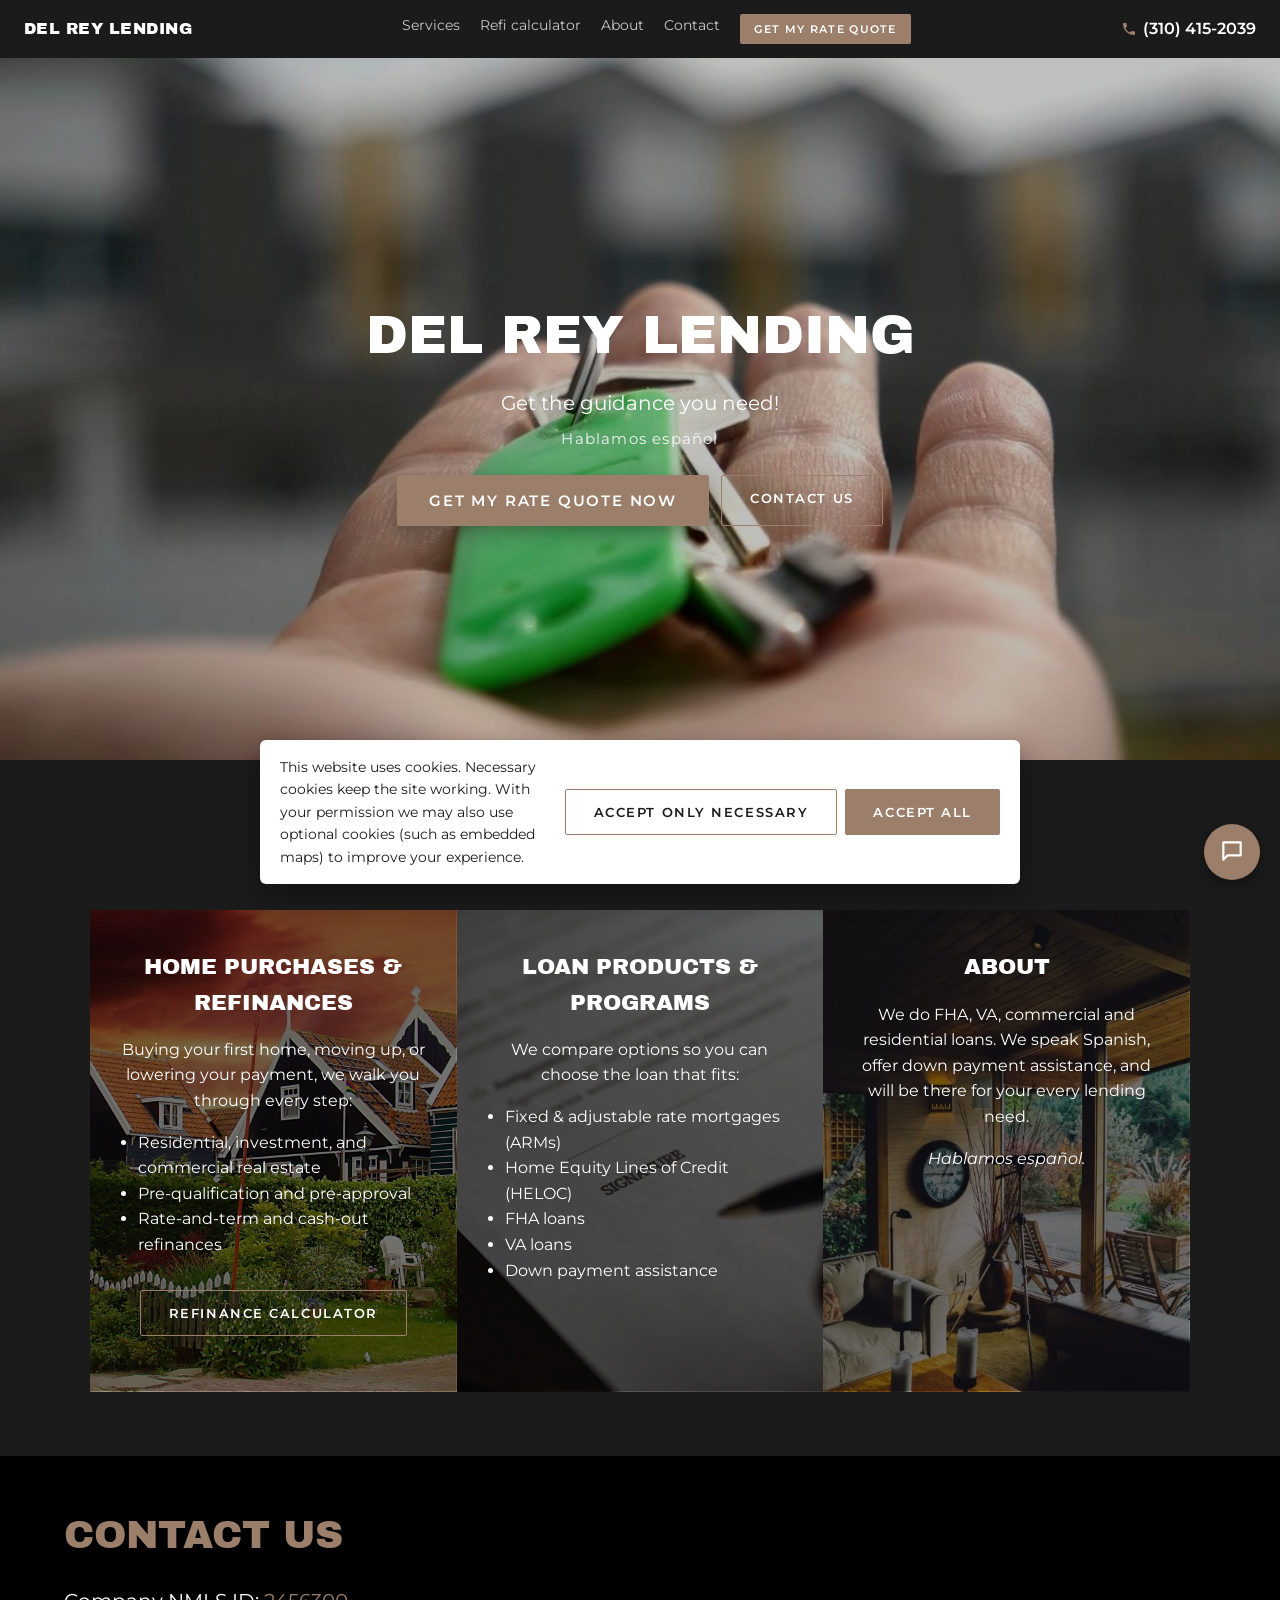
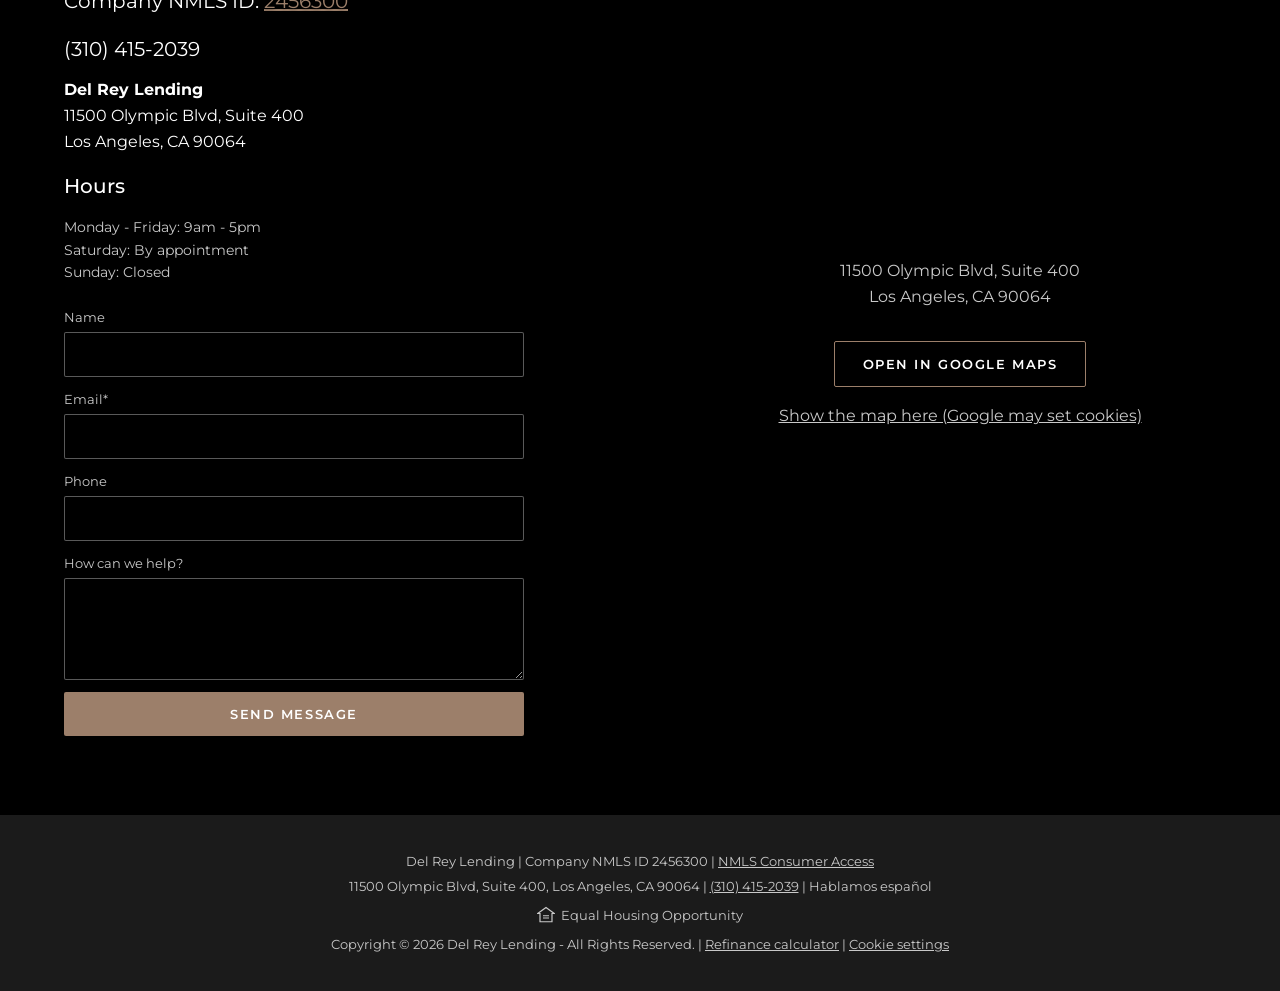
==== public/index.html @ 5ba57ae3 "Del Rey Lending static site: quote wizard, refinance calculator, FAQ chat, cookie consent Co-Authore" ====
<!doctype html>
<html lang="en">
<head>
  <meta charset="utf-8">
  <meta name="viewport" content="width=device-width, initial-scale=1">
  <title>Del Rey Lending | Home Purchase &amp; Refinance Loans in Los Angeles</title>
  <meta name="description" content="Del Rey Lending (Company NMLS #2456300) helps Los Angeles families with home purchases, refinances, FHA, VA, fixed and adjustable rate mortgages.">
  <link rel="icon" href="data:image/svg+xml,%3Csvg xmlns='http://www.w3.org/2000/svg' viewBox='0 0 32 32'%3E%3Crect width='32' height='32' rx='6' fill='%239c7f6a'/%3E%3Cpath d='M6 16 16 7l10 9v9H6z' fill='%23fff'/%3E%3C/svg%3E">
  <link rel="preconnect" href="https://fonts.googleapis.com">
  <link rel="preconnect" href="https://fonts.gstatic.com" crossorigin>
  <link href="https://fonts.googleapis.com/css2?family=Archivo+Black&family=Montserrat:wght@400;500;600&display=swap" rel="stylesheet">
  <link rel="stylesheet" href="styles.css">
</head>
<body>
  <header class="topbar">
    <a href="#top" class="brand">DEL REY LENDING</a>
    <nav>
      <a href="#services">Services</a>
      <a href="refinance.html" data-calc>Refi calculator</a>
      <a href="#about">About</a>
      <a href="#contact">Contact</a>
      <button type="button" class="btn btn-small" data-quote>Get my rate quote</button>
    </nav>
    <a class="phone" href="tel:+13104152039" aria-label="Call (310) 415-2039"><svg viewBox="0 0 24 24" aria-hidden="true"><path d="M6.6 10.8a15.1 15.1 0 0 0 6.6 6.6l2.2-2.2a1 1 0 0 1 1-.25 11.4 11.4 0 0 0 3.6.57 1 1 0 0 1 1 1V20a1 1 0 0 1-1 1A17 17 0 0 1 3 4a1 1 0 0 1 1-1h3.5a1 1 0 0 1 1 1c0 1.25.2 2.45.57 3.57a1 1 0 0 1-.25 1z" fill="currentColor"/></svg>(310) 415-2039</a>
  </header>

  <main id="top">
    <section class="hero" style="background-image:linear-gradient(rgba(0,0,0,.25),rgba(0,0,0,.25)),url('img/hero.jpg')">
      <h1>Del Rey Lending</h1>
      <p>Get the guidance you need!</p>
      <p class="hero-es">Hablamos español</p>
      <div class="hero-actions">
        <button type="button" class="btn btn-quote" data-quote>Get my rate quote now</button>
        <a class="btn btn-ghost" href="#contact">Contact us</a>
      </div>
    </section>

    <section id="services" class="services">
      <h2>Services</h2>
      <div class="cards">
        <article class="card" style="background-image:linear-gradient(rgba(0,0,0,.55),rgba(0,0,0,.55)),url('img/services.jpg')">
          <h3>Home Purchases &amp; Refinances</h3>
          <p>Buying your first home, moving up, or lowering your payment, we walk you through every step:</p>
          <ul>
            <li>Residential, investment, and commercial real estate</li>
            <li>Pre-qualification and pre-approval</li>
            <li>Rate-and-term and cash-out refinances</li>
          </ul>
          <p><a class="btn btn-ghost card-btn" href="refinance.html" data-calc>Refinance calculator</a></p>
        </article>
        <article class="card" style="background-image:linear-gradient(rgba(0,0,0,.55),rgba(0,0,0,.55)),url('img/loans.jpg')">
          <h3>Loan Products &amp; Programs</h3>
          <p>We compare options so you can choose the loan that fits:</p>
          <ul>
            <li>Fixed &amp; adjustable rate mortgages (ARMs)</li>
            <li>Home Equity Lines of Credit (HELOC)</li>
            <li>FHA loans</li>
            <li>VA loans</li>
            <li>Down payment assistance</li>
          </ul>
        </article>
        <article id="about" class="card" style="background-image:linear-gradient(rgba(0,0,0,.55),rgba(0,0,0,.55)),url('img/about.jpg')">
          <h3>About</h3>
          <p>We do FHA, VA, commercial and residential loans. We speak Spanish, offer down payment assistance, and will be there for your every lending need.</p>
          <p class="es">Hablamos español.</p>
        </article>
      </div>
    </section>


    <section id="contact" class="contact" style="background-image:linear-gradient(rgba(0,0,0,.55),rgba(0,0,0,.55)),url('img/hero.jpg')">
      <div class="contact-info">
        <h2>Contact us</h2>
        <p class="nmls">Company NMLS ID: <a href="https://www.nmlsconsumeraccess.org/EntityDetails.aspx/COMPANY/2456300" target="_blank" rel="noopener">2456300</a></p>
        <p class="contact-phone"><a href="tel:+13104152039">(310) 415-2039</a></p>
        <address>
          <strong>Del Rey Lending</strong><br>
          11500 Olympic Blvd, Suite 400<br>
          Los Angeles, CA 90064
        </address>
        <h4>Hours</h4>
        <p class="hours">Monday - Friday: 9am - 5pm<br>Saturday: By appointment<br>Sunday: Closed</p>

        <form id="contact-form" class="contact-form" novalidate>
          <label>Name<input name="name" autocomplete="name" required></label>
          <label>Email*<input name="email" type="email" autocomplete="email" required></label>
          <label>Phone<input name="phone" type="tel" autocomplete="tel"></label>
          <label>How can we help?<textarea name="message" rows="4"></textarea></label>
          <label class="hp" aria-hidden="true">Leave blank<input name="company" tabindex="-1" autocomplete="off"></label>
          <button class="btn" type="submit">Send message</button>
          <p class="form-status" role="status"></p>
        </form>
      </div>
      <div class="map" id="map">
        <div class="map-placeholder">
          <p>11500 Olympic Blvd, Suite 400<br>Los Angeles, CA 90064</p>
          <a class="btn btn-ghost" href="https://www.google.com/maps/search/?api=1&query=11500+Olympic+Blvd+Suite+400+Los+Angeles+CA+90064" target="_blank" rel="noopener">Open in Google Maps</a>
          <button type="button" class="linklike" id="load-map">Show the map here (Google may set cookies)</button>
        </div>
      </div>
    </section>
  </main>

  <footer class="footer">
    <p>Del Rey Lending | Company NMLS ID 2456300 | <a href="https://www.nmlsconsumeraccess.org/EntityDetails.aspx/COMPANY/2456300" target="_blank" rel="noopener">NMLS Consumer Access</a></p>
    <p>11500 Olympic Blvd, Suite 400, Los Angeles, CA 90064 | <a href="tel:+13104152039">(310) 415-2039</a> | Hablamos español</p>
    <p class="eho"><svg viewBox="0 0 24 24" aria-hidden="true"><path d="M12 2 1 10h3v11h16V10h3z" fill="none" stroke="currentColor" stroke-width="1.6"/><path d="M8 13h8M8 16h8" stroke="currentColor" stroke-width="1.6"/></svg> Equal Housing Opportunity</p>
    <p>Copyright &copy; <span id="year"></span> Del Rey Lending - All Rights Reserved. | <a href="refinance.html" data-calc>Refinance calculator</a> | <button type="button" class="linklike" id="cookie-settings">Cookie settings</button></p>
  </footer>

  <!-- Cookie consent -->
  <div class="cookie" id="cookie" role="dialog" aria-live="polite" aria-label="Cookie consent" hidden>
    <p>This website uses cookies. Necessary cookies keep the site working. With your permission we may also use optional cookies (such as embedded maps) to improve your experience.</p>
    <div class="cookie-actions">
      <button type="button" class="btn btn-ghost" data-consent="necessary">Accept only necessary</button>
      <button type="button" class="btn" data-consent="all">Accept all</button>
    </div>
  </div>

  <!-- Rate quote wizard -->
  <div class="quote-backdrop" id="quote" hidden>
    <section class="quote" role="dialog" aria-modal="true" aria-labelledby="quote-title">
      <button type="button" class="quote-close" id="quote-close" aria-label="Close">&times;</button>
      <div class="quote-progress"><span id="quote-bar"></span></div>
      <form id="quote-form" novalidate>
        <div class="quote-step" id="quote-step"></div>
        <p class="quote-error" role="alert"></p>
        <div class="quote-nav">
          <button type="button" class="btn btn-ghost" id="quote-back">Back</button>
          <button type="submit" class="btn" id="quote-next">Next</button>
        </div>
      </form>
      <p class="quote-foot">Free, no obligation, and no credit check to get a quote. Prefer to talk? Call <a href="tel:+13104152039">(310) 415-2039</a>. Company NMLS ID 2456300. Equal Housing Opportunity.</p>
    </section>
  </div>

  <!-- Refinance calculator popup (the calculator itself lives in refinance.html) -->
  <div class="calc-backdrop" id="calc-modal" hidden>
    <section class="calc-pop" role="dialog" aria-modal="true" aria-label="Refinance calculator">
      <button type="button" class="quote-close" id="calc-close" aria-label="Close">&times;</button>
      <iframe id="calc-frame" title="Refinance calculator"></iframe>
    </section>
  </div>

  <!-- Chat -->
  <button class="chat-launch" id="chat-launch" aria-label="Open chat" aria-expanded="false">
    <svg viewBox="0 0 24 24" aria-hidden="true"><path d="M4 4h16v12H8l-4 4z" fill="none" stroke="currentColor" stroke-width="2" stroke-linejoin="round"/></svg>
  </button>
  <section class="chat" id="chat" aria-label="Chat with Del Rey Lending" hidden>
    <header class="chat-head">
      <div><strong>Del Rey Lending</strong><span>Ask us anything about home loans</span></div>
      <button type="button" class="chat-close" id="chat-close" aria-label="Close chat">&times;</button>
    </header>
    <div class="chat-log" id="chat-log" aria-live="polite"></div>
    <div class="chat-chips" id="chat-chips"></div>
    <form class="chat-input" id="chat-input">
      <input id="chat-text" placeholder="Type a question..." autocomplete="off" aria-label="Your question">
      <button type="submit" aria-label="Send">&#10148;</button>
    </form>
  </section>

  <script src="app.js"></script>
</body>
</html>
---- public/styles.css ----
:root {
  --accent: #9c7f6a;
  --accent-dark: #7f6553;
  --bg: #1b1b1b;
  --bg-deep: #000;
  --text: #fff;
  --muted: #c9c9c9;
  --head: "Archivo Black", Arial, sans-serif;
  --body: "Montserrat", Arial, sans-serif;
}

* { box-sizing: border-box; }
html { scroll-behavior: smooth; }
body { margin: 0; background: var(--bg); color: var(--text); font-family: var(--body); line-height: 1.6; }
a { color: inherit; }
h1, h2, h3 { font-family: var(--head); font-weight: 400; text-transform: uppercase; margin: 0 0 .5em; }
h2 { color: var(--accent); font-size: clamp(28px, 4vw, 39px); text-align: center; }

.topbar { position: sticky; top: 0; z-index: 20; display: flex; justify-content: space-between; align-items: center; gap: 16px; padding: 14px 24px; background: var(--bg); }
.brand { font-family: var(--head); text-decoration: none; letter-spacing: .03em; }
.topbar nav { display: flex; gap: 20px; font-size: 14px; }
.topbar nav a { text-decoration: none; color: var(--muted); }
.topbar nav a:hover { color: var(--text); }

.btn { display: inline-block; border: 0; cursor: pointer; padding: 14px 28px; background: var(--accent); color: #fff; font: 600 13px var(--body); letter-spacing: .12em; text-transform: uppercase; text-decoration: none; border-radius: 2px; }
.btn:hover { background: var(--accent-dark); }
.btn-ghost { background: transparent; border: 1px solid var(--accent); }
.btn-ghost:hover { background: rgba(156,127,106,.2); }
.linklike { background: none; border: 0; padding: 0; color: inherit; font: inherit; text-decoration: underline; cursor: pointer; }

.hero { min-height: 78vh; display: flex; flex-direction: column; align-items: center; justify-content: center; text-align: center; padding: 60px 16px; background: center/cover no-repeat; }
.hero h1 { font-size: clamp(34px, 6vw, 54px); color: #fff; margin: 0; }
.hero p { font-size: 20px; margin: 8px 0 24px; }

.services { padding: 64px 24px; }
.cards { display: grid; grid-template-columns: repeat(3, 1fr); max-width: 1100px; margin: 24px auto 0; }
.card { min-height: 460px; padding: 40px 28px; background: center/cover no-repeat; text-align: center; }
.card h3 { font-size: 22px; }
.card ul { text-align: left; display: inline-block; margin: 0; padding-left: 20px; }

.contact { display: grid; grid-template-columns: 1fr 1fr; background: var(--bg-deep) center/cover no-repeat fixed; }
.contact-info { text-shadow: 0 1px 3px rgba(0,0,0,.6); }
.contact-form input, .contact-form textarea { background: rgba(0,0,0,.45); border-color: rgba(255,255,255,.35); }
.map { background: transparent; }
.map-placeholder { background: transparent; }
.contact-info { padding: 48px clamp(16px, 5vw, 72px); }
.contact-info h2 { text-align: left; }
.nmls { font-size: 20px; margin: 0 0 16px; }
.nmls a { color: var(--accent); }
address { font-style: normal; margin-bottom: 16px; }
.hours { color: var(--muted); font-size: 14px; }
h4 { font-weight: 500; font-size: 20px; margin: 16px 0 4px; }

.contact-form { display: grid; gap: 12px; margin-top: 24px; max-width: 460px; }
.contact-form label { display: grid; gap: 4px; font-size: 13px; color: var(--muted); }
input, textarea { width: 100%; padding: 12px; background: #141414; border: 1px solid #3a3a3a; color: #fff; font: 15px var(--body); border-radius: 2px; }
input:focus, textarea:focus { outline: 2px solid var(--accent); border-color: transparent; }
.hp { position: absolute; left: -9999px; }
.form-status { min-height: 1.4em; margin: 0; font-size: 14px; }
.form-status.ok { color: #9fd49f; }
.form-status.err { color: #f0a3a3; }

.map { min-height: 420px; }
.map iframe { width: 100%; height: 100%; min-height: 420px; border: 0; display: block; }
.map-placeholder { height: 100%; min-height: 420px; display: flex; flex-direction: column; align-items: center; justify-content: center; gap: 16px; text-align: center; padding: 24px; color: var(--muted); }

.footer { padding: 32px 16px; text-align: center; font-size: 13px; color: var(--muted); }
.footer p { margin: 4px 0; }
.eho { display: inline-flex; align-items: center; gap: 6px; }
.eho svg { width: 18px; height: 18px; }

.phone { display: inline-flex; align-items: center; gap: 6px; text-decoration: none; font-weight: 600; white-space: nowrap; }
.phone svg { width: 16px; height: 16px; color: var(--accent); }
.hero-es { font-size: 15px !important; letter-spacing: .08em; margin: -16px 0 24px !important; opacity: .9; }
.es { font-style: italic; }
.contact-phone { font-size: 20px; margin: 0 0 12px; }
.contact-phone a { text-decoration: none; }

/* Refinance calculator */
.calc { padding: 64px 24px; background: #111; }
.calc-intro { text-align: center; color: var(--muted); max-width: 640px; margin: 0 auto 32px; }
.calc-wrap { display: grid; grid-template-columns: minmax(0, 1fr) minmax(0, 1.1fr); gap: 32px; max-width: 1100px; margin: 0 auto; }
.calc-form { display: grid; gap: 16px; }
.calc fieldset { border: 1px solid #333; border-radius: 6px; padding: 16px 18px 6px; margin: 0; display: grid; grid-template-columns: 1fr 1fr; gap: 0 14px; }
.calc legend { color: var(--accent); font-weight: 600; padding: 0 6px; text-transform: uppercase; font-size: 13px; letter-spacing: .08em; }
.calc label { display: grid; align-content: start; gap: 4px; font-size: 13px; color: var(--muted); margin-bottom: 12px; }
.calc label.check { grid-column: 1 / -1; display: flex; gap: 8px; align-items: center; }
.calc label.check input { width: auto; }
.calc select { width: 100%; padding: 12px; background: #141414; border: 1px solid #3a3a3a; color: #fff; font: 15px var(--body); border-radius: 2px; }
.tiles { display: grid; grid-template-columns: repeat(3, 1fr); gap: 10px; }
.tile { background: #1f1f1f; border-radius: 6px; padding: 14px; display: grid; gap: 4px; }
.tile span { font-size: 12px; color: var(--muted); text-transform: uppercase; letter-spacing: .06em; }
.tile strong { font-size: 22px; font-weight: 600; font-variant-numeric: tabular-nums; }
.tile.hl { background: var(--accent); }
.tile.hl span { color: #fff; }
.good { color: #9fd49f; } .bad { color: #f0a3a3; }
.tile.hl .good, .tile.hl .bad { color: #fff; }
.calc-summary { margin: 16px 0; line-height: 1.6; }
.calc-cta { display: flex; gap: 10px; flex-wrap: wrap; }
.calc-note { max-width: 1100px; margin: 24px auto 0; font-size: 12px; color: #8a8a8a; }

.calc-estimate { max-width: 1100px; margin: 0 auto 24px; padding: 14px 18px; border-left: 4px solid var(--accent); background: #1f1a16; border-radius: 4px; }
.calc-estimate a { color: var(--accent); }
.calc label small { color: #b39c8a; font-size: 11px; }
.card-btn { margin-top: 16px; }
.calc-backdrop { position: fixed; inset: 0; z-index: 60; background: rgba(0,0,0,.7); display: flex; align-items: center; justify-content: center; padding: 16px; }
.calc-backdrop[hidden] { display: none; }
.calc-pop { position: relative; width: min(1180px, 100%); height: min(900px, calc(100vh - 32px)); background: #111; border-radius: 10px; overflow: hidden; box-shadow: 0 20px 60px rgba(0,0,0,.6); }
.calc-pop iframe { width: 100%; height: 100%; border: 0; display: block; }
.calc-pop .quote-close { color: #fff; z-index: 2; }
html.embed .topbar, html.embed .footer { display: none; }
html.embed body { background: #111; }
html.embed .calc { padding: 28px 20px; }
.calc-page .calc { min-height: calc(100vh - 160px); }

/* Rate quote */
.hero-actions { display: flex; gap: 12px; flex-wrap: wrap; justify-content: center; }
.btn-quote { font-size: 15px; padding: 16px 32px; box-shadow: 0 6px 20px rgba(0,0,0,.35); }
.btn-small { padding: 8px 14px; font-size: 11px; }
.quote-backdrop { position: fixed; inset: 0; z-index: 60; background: rgba(0,0,0,.65); display: flex; align-items: center; justify-content: center; padding: 16px; }
.quote-backdrop[hidden] { display: none; }
.quote { position: relative; width: min(560px, 100%); max-height: calc(100vh - 32px); overflow-y: auto; background: #fff; color: #1b1b1b; border-radius: 10px; padding: 36px 32px 20px; box-shadow: 0 20px 60px rgba(0,0,0,.5); }
.quote-close { position: absolute; top: 8px; right: 12px; background: none; border: 0; font-size: 30px; cursor: pointer; color: #555; }
.quote-progress { height: 6px; background: #eee; border-radius: 3px; overflow: hidden; margin-bottom: 24px; }
.quote-progress span { display: block; height: 100%; width: 0; background: var(--accent); transition: width .25s; }
.quote h3 { color: #1b1b1b; font-size: 22px; text-align: center; }
.quote-sub { text-align: center; color: #555; margin: -4px 0 20px; font-size: 14px; }
.quote-options { display: grid; grid-template-columns: 1fr 1fr; gap: 10px; }
.quote-option { padding: 16px 12px; border: 2px solid #ddd3cb; background: #fff; border-radius: 6px; font: 600 15px var(--body); color: #1b1b1b; cursor: pointer; }
.quote-option:hover, .quote-option[aria-pressed="true"] { border-color: var(--accent); background: #f6f1ed; }
.quote input, .quote select { background: #fff; color: #1b1b1b; border: 1px solid #cfc6bf; font-size: 16px; }
.quote label { display: grid; gap: 4px; font-size: 13px; color: #444; margin-bottom: 10px; }
.quote label.check { display: flex; gap: 8px; align-items: flex-start; }
.quote label.check input { width: auto; margin-top: 3px; }
.quote-error { color: #b42318; min-height: 1.2em; font-size: 14px; margin: 8px 0 0; }
.quote-nav { display: flex; justify-content: space-between; gap: 10px; margin-top: 8px; }
.quote-nav .btn-ghost { color: var(--accent-dark); }
.quote-foot { font-size: 11px; color: #777; text-align: center; margin: 16px 0 0; }

/* Cookie banner */
.cookie { position: fixed; left: 16px; right: 16px; bottom: 16px; z-index: 50; max-width: 760px; margin: 0 auto; display: flex; gap: 16px; align-items: center; padding: 16px 20px; background: #fff; color: #1b1b1b; border-radius: 6px; box-shadow: 0 8px 30px rgba(0,0,0,.4); font-size: 14px; }
.cookie[hidden] { display: none; }
.cookie p { margin: 0; flex: 1; }
.cookie-actions { display: flex; gap: 8px; flex-shrink: 0; }
.cookie .btn-ghost { color: #1b1b1b; }

/* Chat */
.chat-launch { position: fixed; right: 20px; bottom: 20px; z-index: 40; width: 56px; height: 56px; border-radius: 50%; border: 0; background: var(--accent); color: #fff; cursor: pointer; box-shadow: 0 4px 16px rgba(0,0,0,.4); }
.chat-launch svg { width: 26px; height: 26px; }
.chat { position: fixed; right: 20px; bottom: 88px; z-index: 45; width: min(380px, calc(100vw - 32px)); height: min(560px, calc(100vh - 120px)); display: flex; flex-direction: column; background: #fff; color: #1b1b1b; border-radius: 10px; overflow: hidden; box-shadow: 0 10px 40px rgba(0,0,0,.5); }
.chat[hidden] { display: none; }
.chat-head { display: flex; justify-content: space-between; align-items: center; padding: 12px 16px; background: var(--accent); color: #fff; }
.chat-head span { display: block; font-size: 12px; opacity: .9; }
.chat-close { background: none; border: 0; color: #fff; font-size: 26px; cursor: pointer; line-height: 1; }
.chat-log { flex: 1; overflow-y: auto; padding: 16px; display: flex; flex-direction: column; gap: 10px; font-size: 14px; }
.msg { max-width: 85%; padding: 10px 12px; border-radius: 10px; white-space: pre-line; }
.msg.bot { background: #f1ece8; align-self: flex-start; border-bottom-left-radius: 2px; }
.msg.user { background: var(--accent); color: #fff; align-self: flex-end; border-bottom-right-radius: 2px; }
.msg small { display: block; margin-top: 6px; color: #6d6d6d; font-size: 11px; }
.chat-chips { display: flex; flex-wrap: wrap; gap: 6px; padding: 0 16px 8px; }
.chip { border: 1px solid var(--accent); background: #fff; color: var(--accent-dark); border-radius: 999px; padding: 6px 10px; font: 12px var(--body); cursor: pointer; }
.chip:hover { background: #f1ece8; }
.chat-input { display: flex; border-top: 1px solid #e2e2e2; }
.chat-input input { border: 0; background: #fff; color: #1b1b1b; border-radius: 0; }
.chat-input input:focus { outline: none; }
.chat-input button { border: 0; background: none; color: var(--accent); font-size: 20px; padding: 0 16px; cursor: pointer; }
.chat-lead { display: grid; gap: 8px; background: #f8f5f2; padding: 12px; border-radius: 8px; }
.chat-lead input, .chat-lead textarea { background: #fff; color: #1b1b1b; border: 1px solid #d6cfc9; padding: 8px; font-size: 14px; }
.chat-lead label { font-size: 12px; display: flex; gap: 6px; align-items: flex-start; }
.chat-lead label input { width: auto; margin-top: 2px; }
.chat-lead .btn { padding: 10px; }

@media (max-width: 480px) {
  .calc fieldset { grid-template-columns: 1fr; }
  .tile strong { font-size: 18px; }
}
@media (max-width: 860px) {
  .cards, .contact { grid-template-columns: 1fr; }
  .contact { background-attachment: scroll; }
  .card { min-height: 0; }
  .topbar nav { display: none; }
  .calc-wrap { grid-template-columns: 1fr; }
  .tiles { grid-template-columns: 1fr 1fr; }
  .cookie { flex-direction: column; align-items: stretch; }
  .cookie-actions { flex-direction: column; }
  .quote { padding: 32px 18px 16px; }
  .quote-options { grid-template-columns: 1fr; }
}
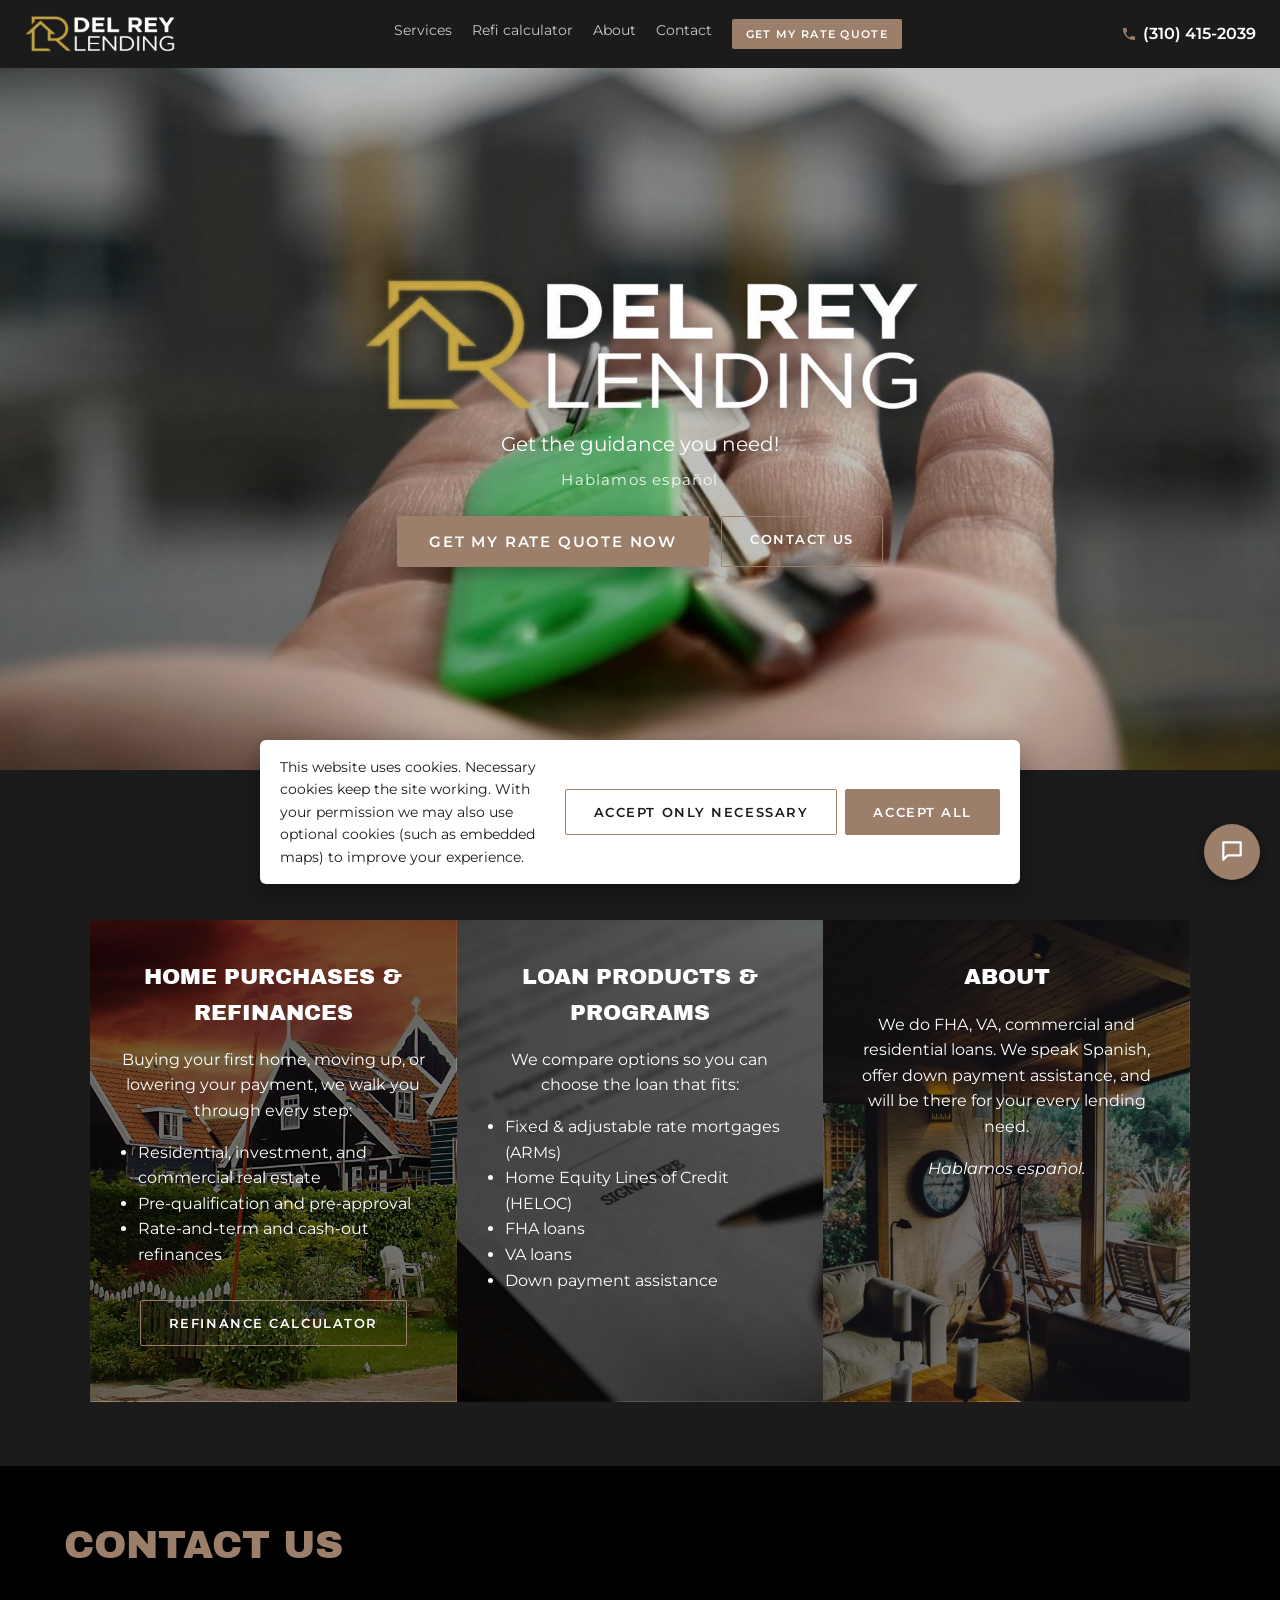
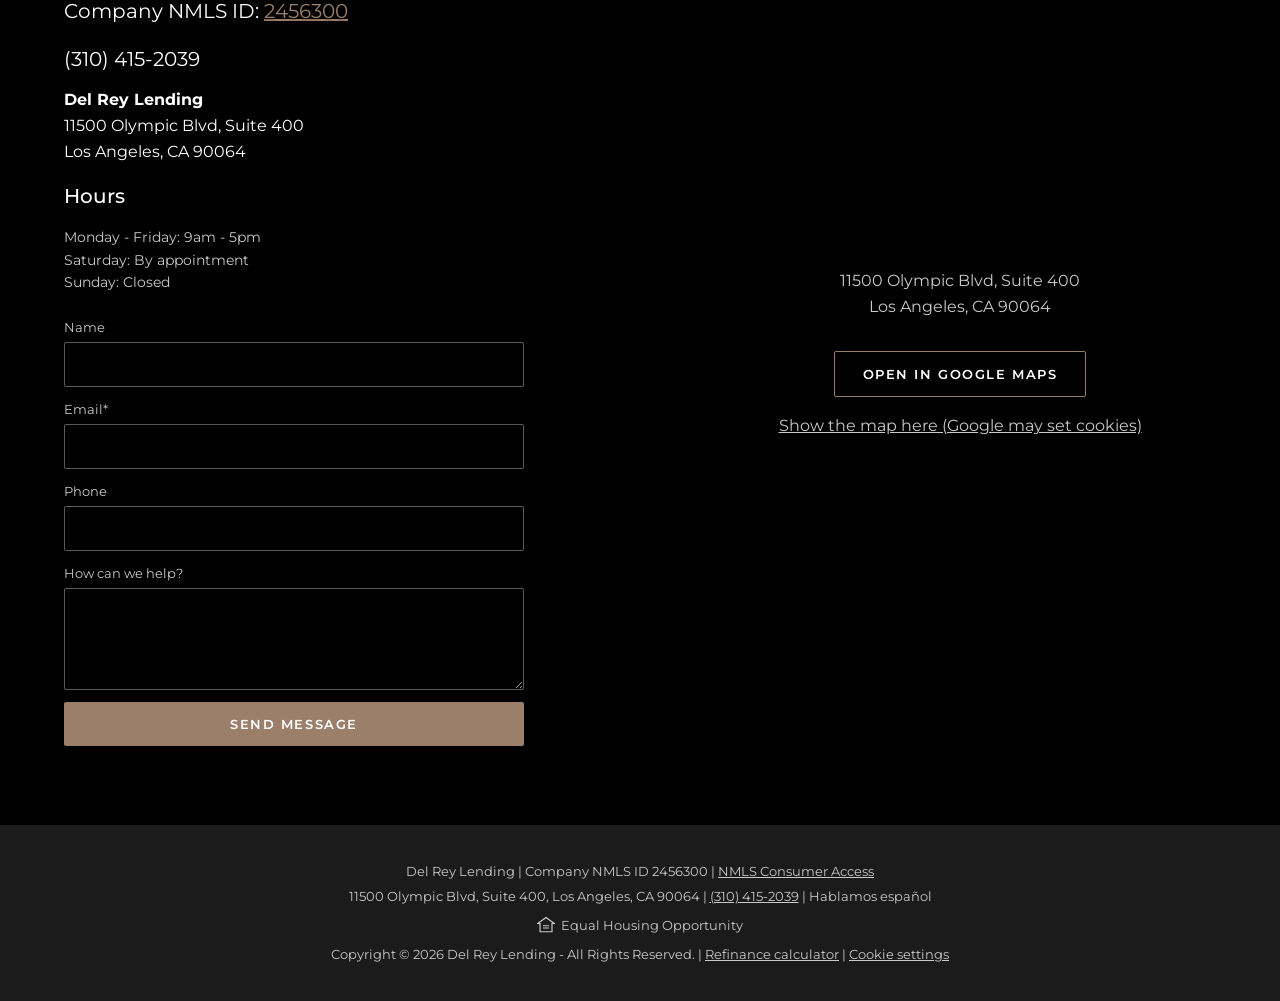
==== commit d7524854: "Add Del Rey logo, California-only ZIP check, chatbot state answer Co-Authored-By: Claude Opus 5.5 <n" ====
--- a/public/index.html
+++ b/public/index.html
@@ -5,7 +5,8 @@
   <meta name="viewport" content="width=device-width, initial-scale=1">
   <title>Del Rey Lending | Home Purchase &amp; Refinance Loans in Los Angeles</title>
   <meta name="description" content="Del Rey Lending (Company NMLS #2456300) helps Los Angeles families with home purchases, refinances, FHA, VA, fixed and adjustable rate mortgages.">
-  <link rel="icon" href="data:image/svg+xml,%3Csvg xmlns='http://www.w3.org/2000/svg' viewBox='0 0 32 32'%3E%3Crect width='32' height='32' rx='6' fill='%239c7f6a'/%3E%3Cpath d='M6 16 16 7l10 9v9H6z' fill='%23fff'/%3E%3C/svg%3E">
+  <link rel="icon" type="image/png" href="favicon.png">
+  <link rel="apple-touch-icon" href="img/mark.png">
   <link rel="preconnect" href="https://fonts.googleapis.com">
   <link rel="preconnect" href="https://fonts.gstatic.com" crossorigin>
   <link href="https://fonts.googleapis.com/css2?family=Archivo+Black&family=Montserrat:wght@400;500;600&display=swap" rel="stylesheet">
@@ -13,7 +14,7 @@
 </head>
 <body>
   <header class="topbar">
-    <a href="#top" class="brand">DEL REY LENDING</a>
+    <a href="#top" class="brand"><img src="img/logo-white.png" alt="Del Rey Lending" width="151" height="40"></a>
     <nav>
       <a href="#services">Services</a>
       <a href="refinance.html" data-calc>Refi calculator</a>
@@ -26,7 +27,7 @@
 
   <main id="top">
     <section class="hero" style="background-image:linear-gradient(rgba(0,0,0,.25),rgba(0,0,0,.25)),url('img/hero.jpg')">
-      <h1>Del Rey Lending</h1>
+      <h1 class="hero-logo"><img src="img/logo-white.png" alt="Del Rey Lending" width="560" height="149"></h1>
       <p>Get the guidance you need!</p>
       <p class="hero-es">Hablamos español</p>
       <div class="hero-actions">
@@ -121,6 +122,7 @@
   <div class="quote-backdrop" id="quote" hidden>
     <section class="quote" role="dialog" aria-modal="true" aria-labelledby="quote-title">
       <button type="button" class="quote-close" id="quote-close" aria-label="Close">&times;</button>
+      <img class="quote-logo" src="img/logo.png" alt="Del Rey Lending" width="150" height="40">
       <div class="quote-progress"><span id="quote-bar"></span></div>
       <form id="quote-form" novalidate>
         <div class="quote-step" id="quote-step"></div>
--- a/public/styles.css
+++ b/public/styles.css
@@ -20,6 +20,10 @@
 .brand { font-family: var(--head); text-decoration: none; letter-spacing: .03em; }
 .topbar nav { display: flex; gap: 20px; font-size: 14px; }
 .topbar nav a { text-decoration: none; color: var(--muted); }
+.brand img { display: block; height: 40px; width: auto; }
+.hero-logo { margin: 0 0 8px; line-height: 0; }
+.hero-logo img { width: min(560px, 82vw); height: auto; filter: drop-shadow(0 2px 10px rgba(0,0,0,.55)); }
+.quote-logo { display: block; height: 34px; width: auto; margin: 0 auto 16px; }
 .topbar nav a:hover { color: var(--text); }
 
 .btn { display: inline-block; border: 0; cursor: pointer; padding: 14px 28px; background: var(--accent); color: #fff; font: 600 13px var(--body); letter-spacing: .12em; text-transform: uppercase; text-decoration: none; border-radius: 2px; }
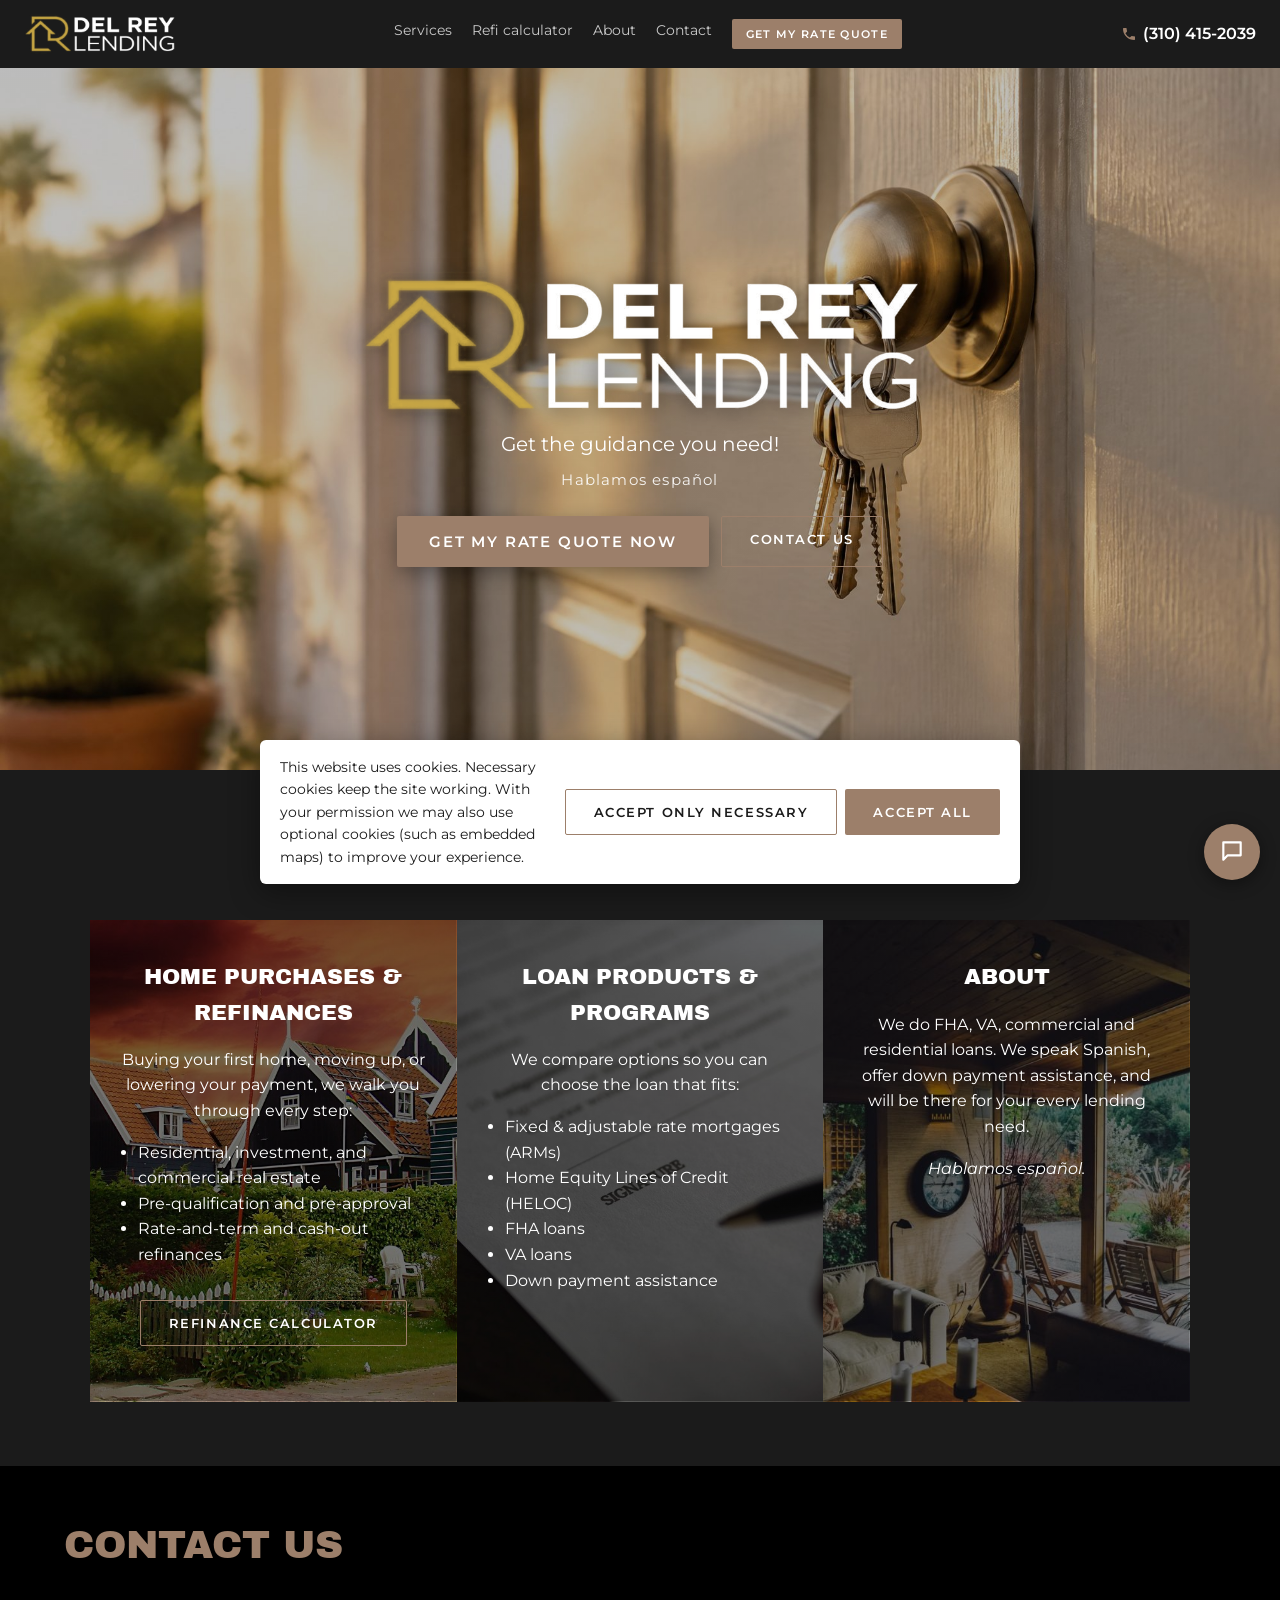
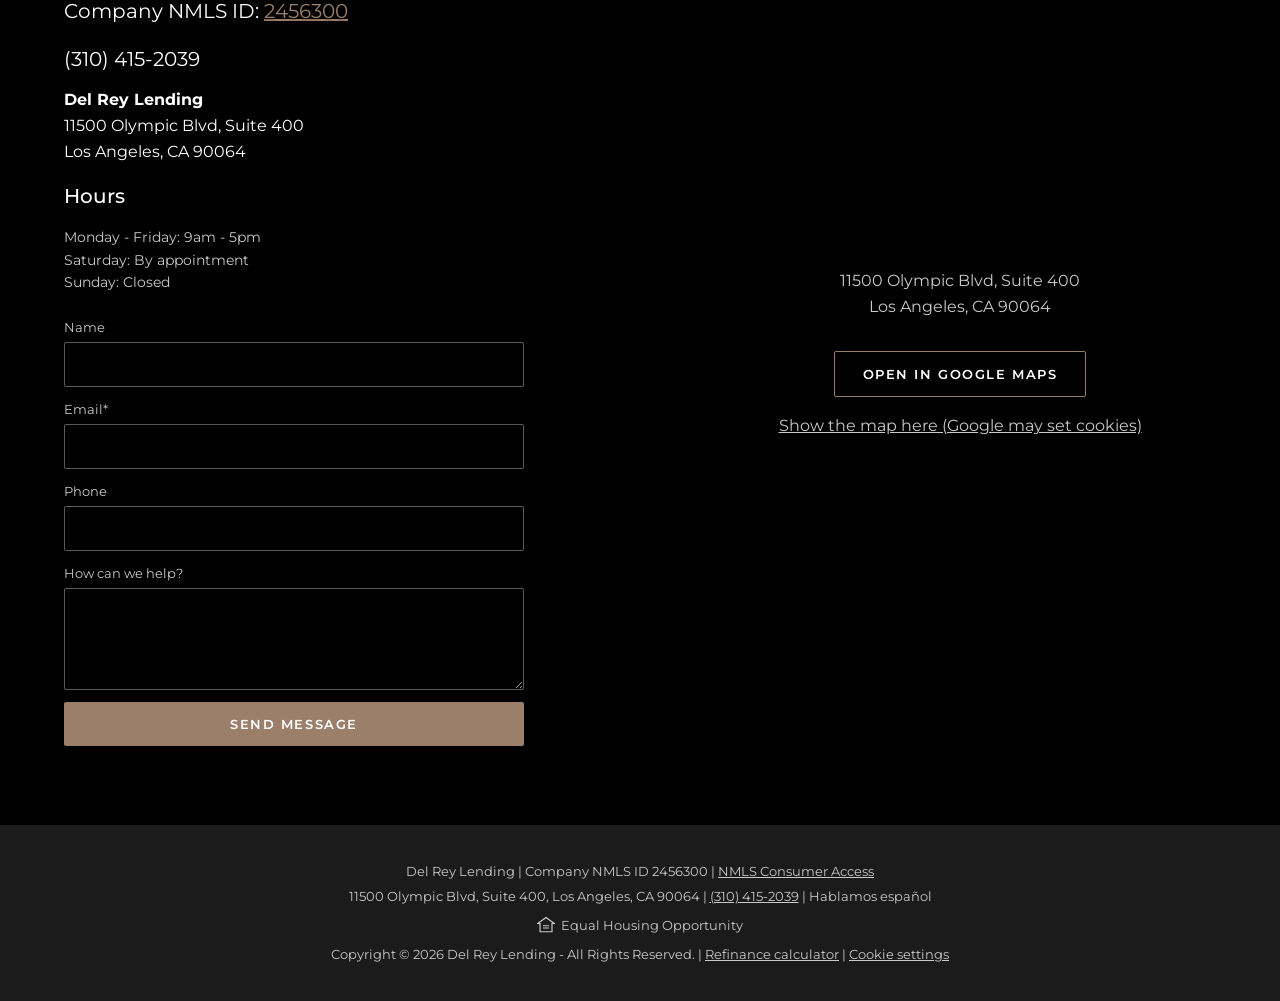
==== commit ff7d4713: "Hero: keys on door knob (Higgsfield); service cards slide in on scroll Co-Authored-By: Claude Opus 5" ====
--- a/public/index.html
+++ b/public/index.html
@@ -10,7 +10,7 @@
   <link rel="preconnect" href="https://fonts.googleapis.com">
   <link rel="preconnect" href="https://fonts.gstatic.com" crossorigin>
   <link href="https://fonts.googleapis.com/css2?family=Archivo+Black&family=Montserrat:wght@400;500;600&display=swap" rel="stylesheet">
-  <link rel="stylesheet" href="styles.css">
+  <link rel="stylesheet" href="styles.css?v=202610091740">
 </head>
 <body>
   <header class="topbar">
@@ -161,6 +161,6 @@
     </form>
   </section>
 
-  <script src="app.js"></script>
+  <script src="app.js?v=202610091740"></script>
 </body>
 </html>
--- a/public/styles.css
+++ b/public/styles.css
@@ -32,11 +32,18 @@
 .btn-ghost:hover { background: rgba(156,127,106,.2); }
 .linklike { background: none; border: 0; padding: 0; color: inherit; font: inherit; text-decoration: underline; cursor: pointer; }
 
-.hero { min-height: 78vh; display: flex; flex-direction: column; align-items: center; justify-content: center; text-align: center; padding: 60px 16px; background: center/cover no-repeat; }
+.hero { background-position: 70% center !important; min-height: 78vh; display: flex; flex-direction: column; align-items: center; justify-content: center; text-align: center; padding: 60px 16px; background: center/cover no-repeat; }
 .hero h1 { font-size: clamp(34px, 6vw, 54px); color: #fff; margin: 0; }
 .hero p { font-size: 20px; margin: 8px 0 24px; }
 
-.services { padding: 64px 24px; }
+.services { padding: 64px 24px; overflow-x: hidden; }
+/* Scroll-in animation (classes are added by app.js, so cards stay visible without JS) */
+.card.reveal { opacity: 0; transition: transform .9s cubic-bezier(.2,.7,.2,1), opacity .9s ease; }
+.card.reveal.from-left { transform: translateX(-120px); }
+.card.reveal.from-right { transform: translateX(120px); }
+.card.reveal.from-below { transform: translateY(60px); transition-delay: .15s; }
+.card.reveal.in { opacity: 1; transform: none; }
+@media (prefers-reduced-motion: reduce) { .card.reveal { transition: opacity .4s ease; transform: none !important; } }
 .cards { display: grid; grid-template-columns: repeat(3, 1fr); max-width: 1100px; margin: 24px auto 0; }
 .card { min-height: 460px; padding: 40px 28px; background: center/cover no-repeat; text-align: center; }
 .card h3 { font-size: 22px; }
@@ -95,6 +102,9 @@
 .tile { background: #1f1f1f; border-radius: 6px; padding: 14px; display: grid; gap: 4px; }
 .tile span { font-size: 12px; color: var(--muted); text-transform: uppercase; letter-spacing: .06em; }
 .tile strong { font-size: 22px; font-weight: 600; font-variant-numeric: tabular-nums; }
+.tile small { font-size: 11px; color: var(--muted); }
+.calc .escrow-fields { grid-column: 1 / -1; display: grid; grid-template-columns: 1fr 1fr; gap: 0 14px; }
+.calc .escrow-fields[hidden] { display: none; }
 .tile.hl { background: var(--accent); }
 .tile.hl span { color: #fff; }
 .good { color: #9fd49f; } .bad { color: #f0a3a3; }
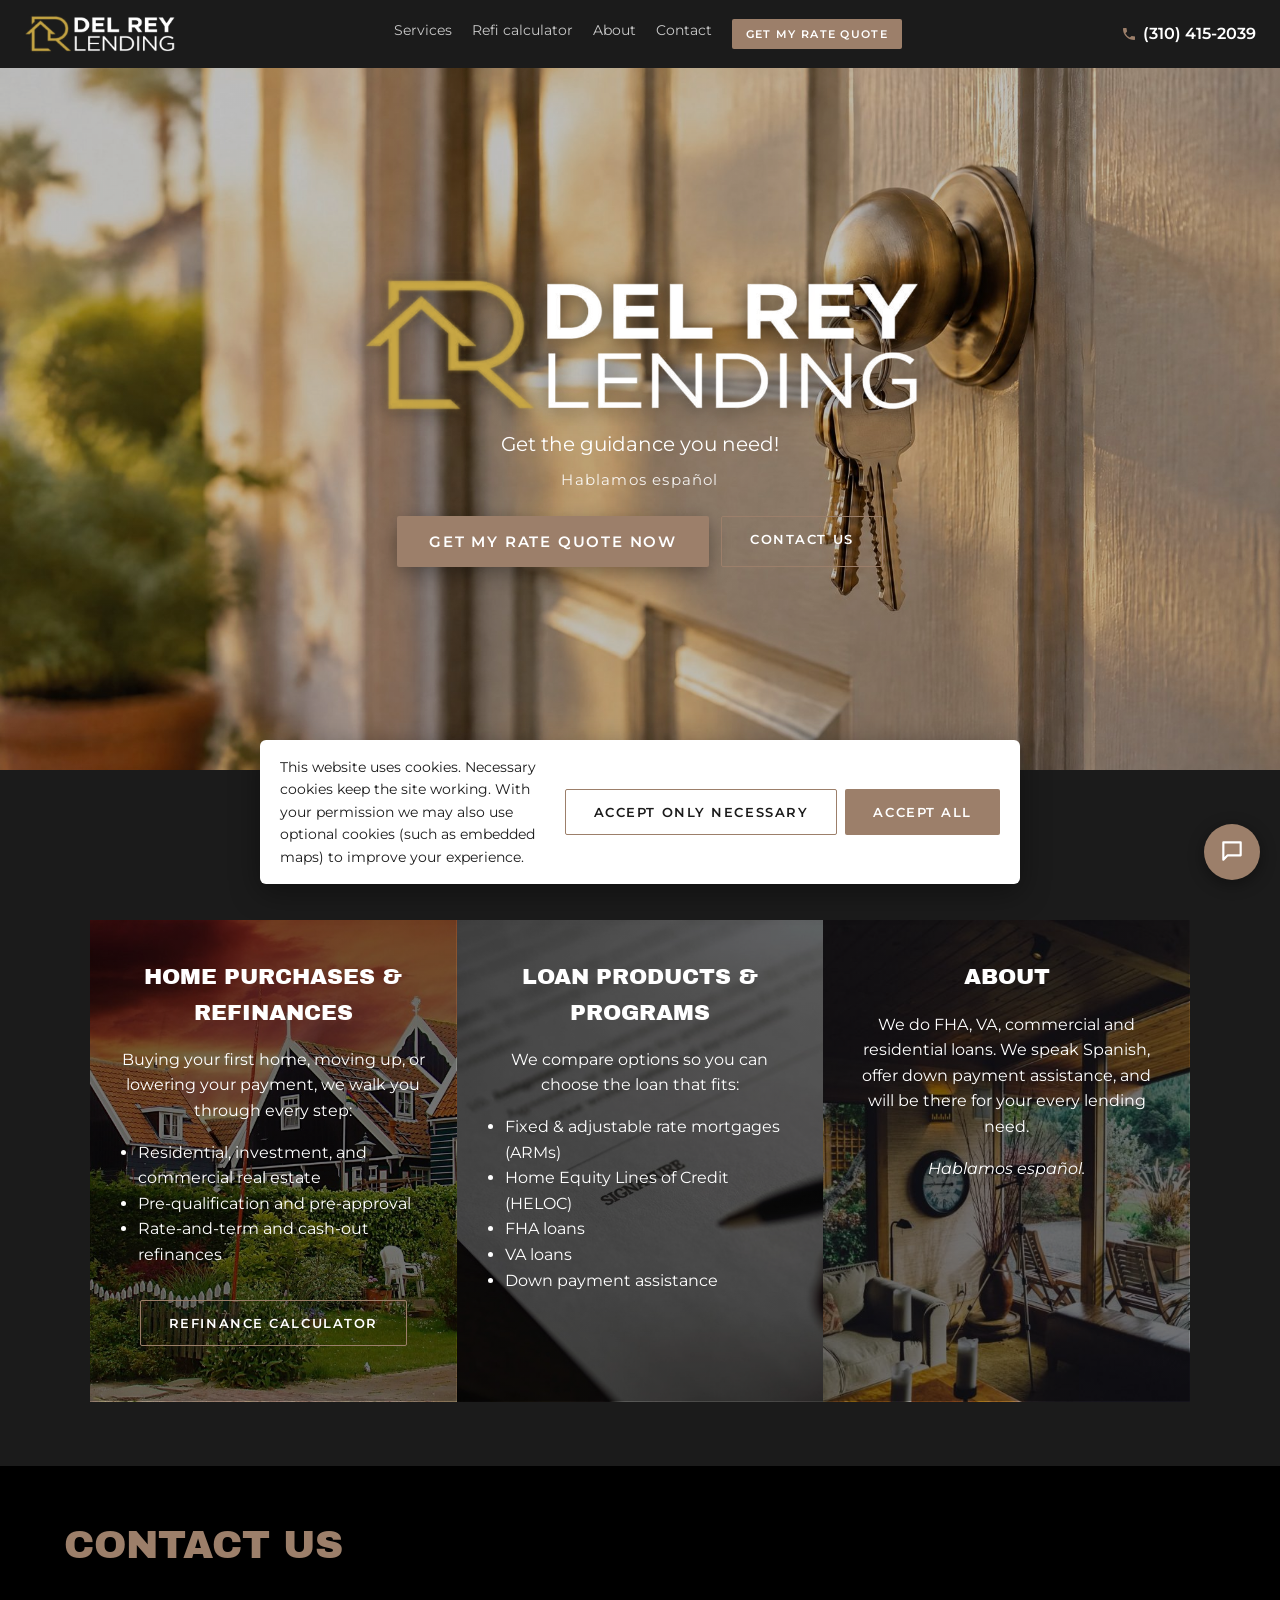
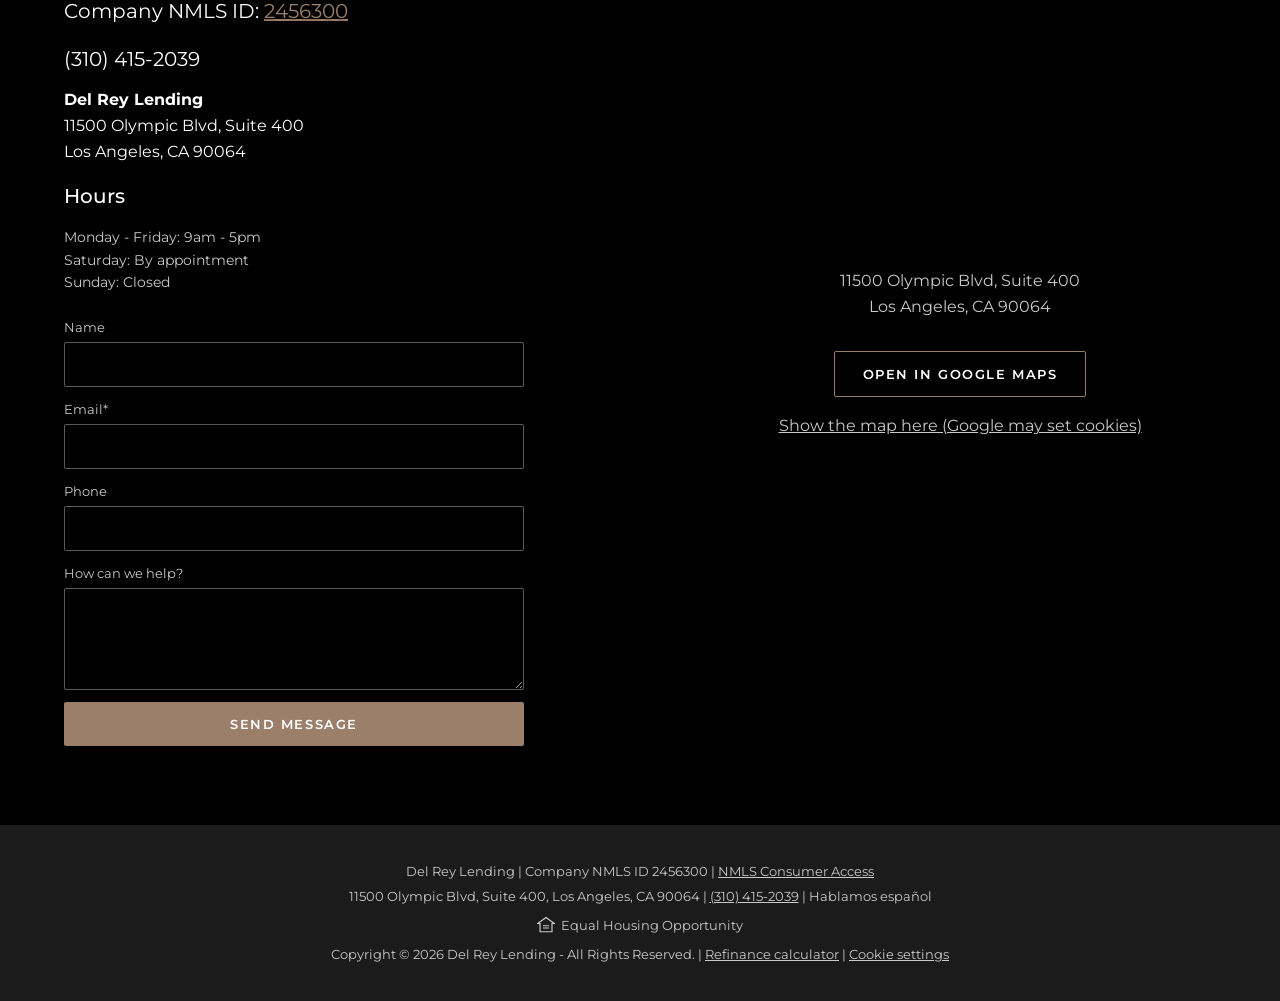
==== commit c2cb1f38: "Hero: key inserted in knob; keep earlier ring-hook version in brand/hero-versions Co-Authored-By: Cl" ====
--- a/public/index.html
+++ b/public/index.html
@@ -26,7 +26,7 @@
   </header>
 
   <main id="top">
-    <section class="hero" style="background-image:linear-gradient(rgba(0,0,0,.25),rgba(0,0,0,.25)),url('img/hero.jpg')">
+    <section class="hero" style="background-image:linear-gradient(rgba(0,0,0,.25),rgba(0,0,0,.25)),url('img/hero.jpg?v=202610091743')">
       <h1 class="hero-logo"><img src="img/logo-white.png" alt="Del Rey Lending" width="560" height="149"></h1>
       <p>Get the guidance you need!</p>
       <p class="hero-es">Hablamos español</p>
@@ -69,7 +69,7 @@
     </section>
 
 
-    <section id="contact" class="contact" style="background-image:linear-gradient(rgba(0,0,0,.55),rgba(0,0,0,.55)),url('img/hero.jpg')">
+    <section id="contact" class="contact" style="background-image:linear-gradient(rgba(0,0,0,.55),rgba(0,0,0,.55)),url('img/hero.jpg?v=202610091743')">
       <div class="contact-info">
         <h2>Contact us</h2>
         <p class="nmls">Company NMLS ID: <a href="https://www.nmlsconsumeraccess.org/EntityDetails.aspx/COMPANY/2456300" target="_blank" rel="noopener">2456300</a></p>
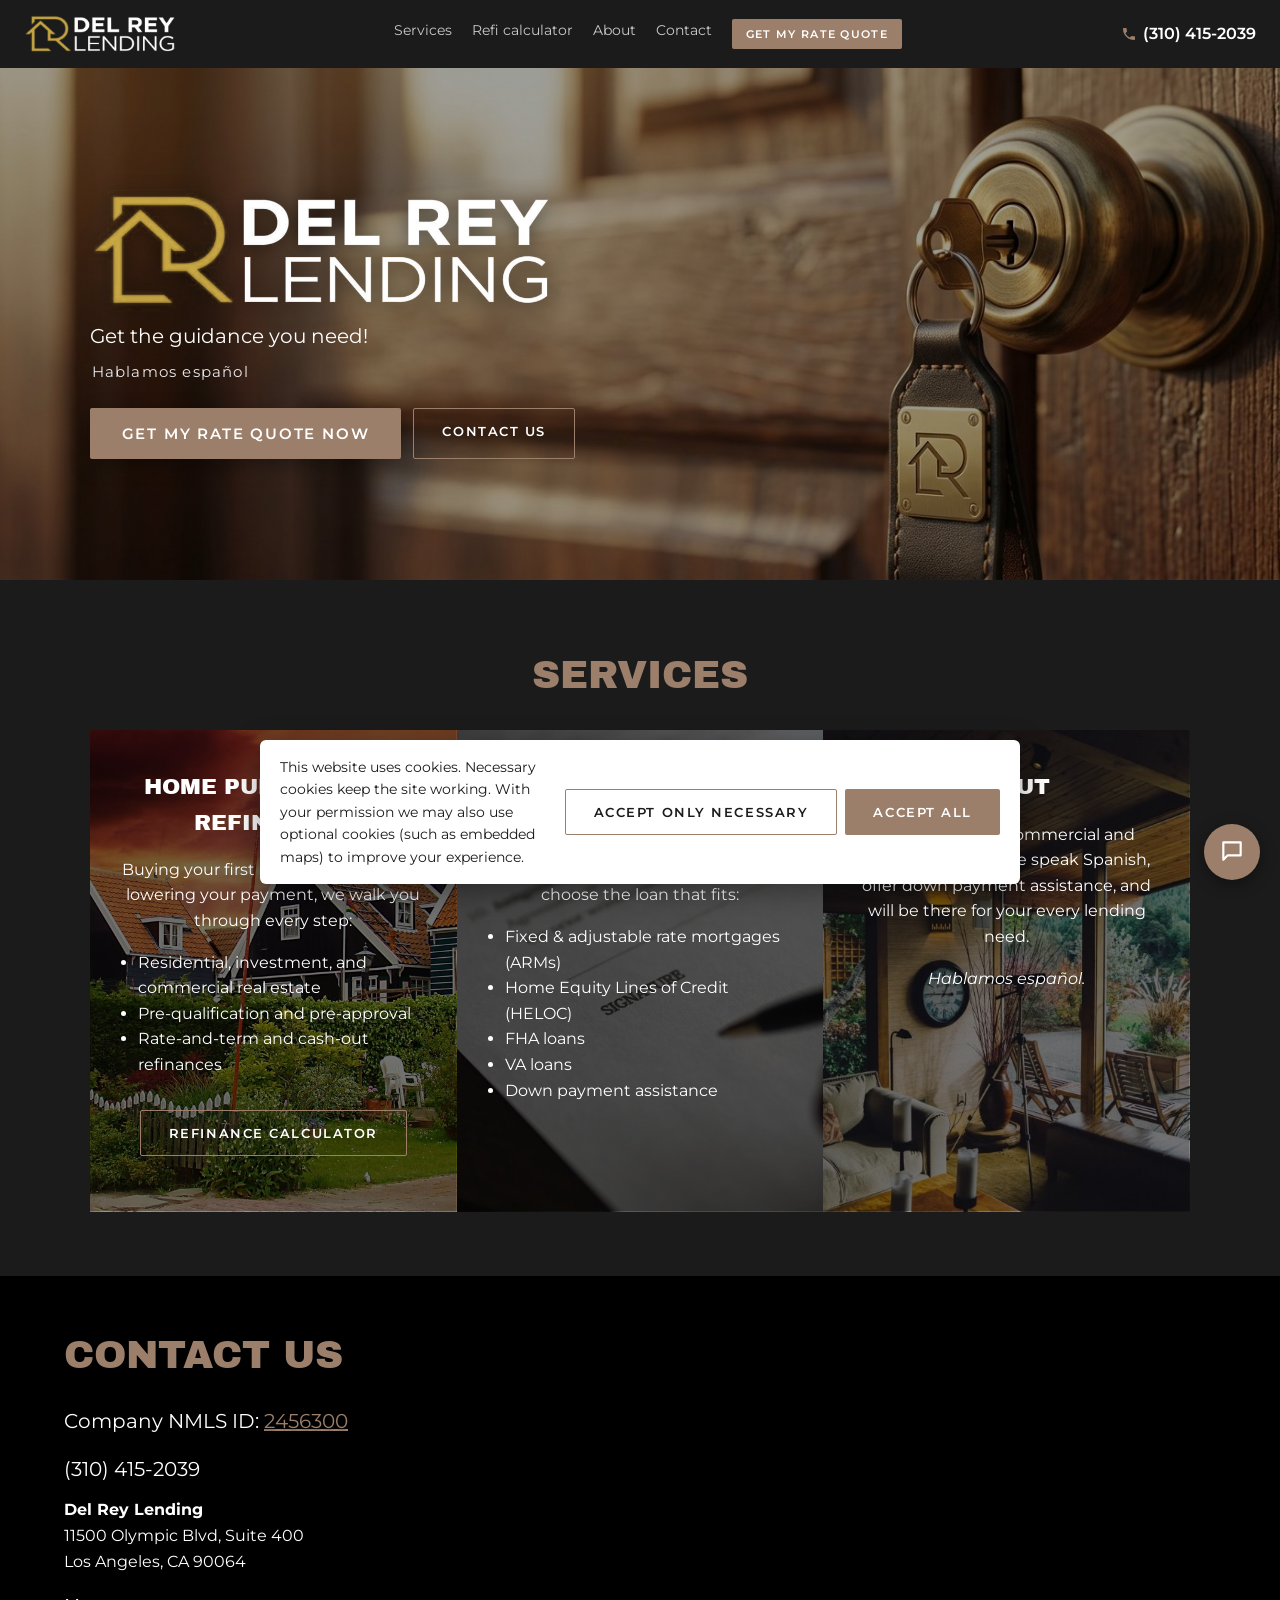
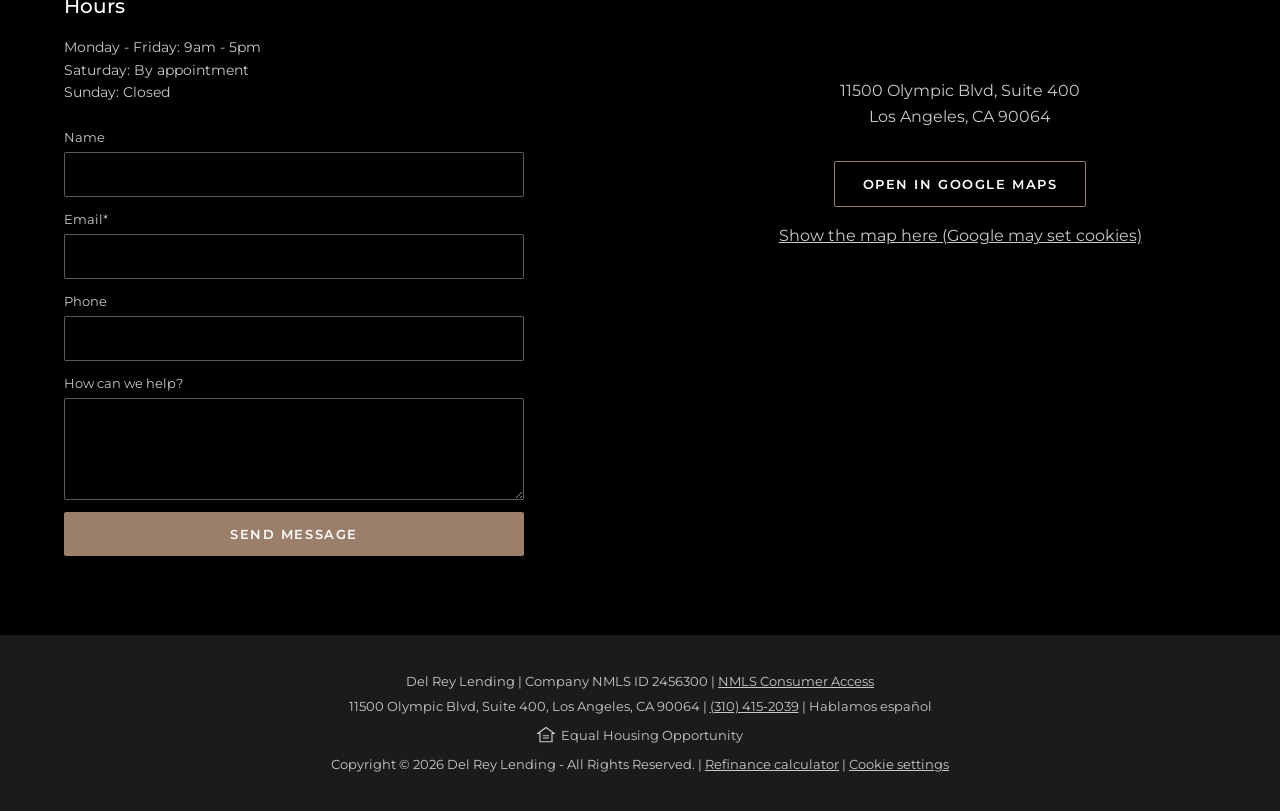
==== commit 99691cba: "Hero: Del Rey branded key photo; left-aligned banner content on desktop Co-Authored-By: Claude Opus " ====
--- a/public/index.html
+++ b/public/index.html
@@ -10,7 +10,7 @@
   <link rel="preconnect" href="https://fonts.googleapis.com">
   <link rel="preconnect" href="https://fonts.gstatic.com" crossorigin>
   <link href="https://fonts.googleapis.com/css2?family=Archivo+Black&family=Montserrat:wght@400;500;600&display=swap" rel="stylesheet">
-  <link rel="stylesheet" href="styles.css?v=202610091740">
+  <link rel="stylesheet" href="styles.css?v=20261009175123">
 </head>
 <body>
   <header class="topbar">
@@ -26,7 +26,7 @@
   </header>
 
   <main id="top">
-    <section class="hero" style="background-image:linear-gradient(rgba(0,0,0,.25),rgba(0,0,0,.25)),url('img/hero.jpg?v=202610091743')">
+    <section class="hero" style="background-image:linear-gradient(rgba(0,0,0,.38),rgba(0,0,0,.38)),url('img/hero.jpg?v=20261009175123')">
       <h1 class="hero-logo"><img src="img/logo-white.png" alt="Del Rey Lending" width="560" height="149"></h1>
       <p>Get the guidance you need!</p>
       <p class="hero-es">Hablamos español</p>
@@ -69,7 +69,7 @@
     </section>
 
 
-    <section id="contact" class="contact" style="background-image:linear-gradient(rgba(0,0,0,.55),rgba(0,0,0,.55)),url('img/hero.jpg?v=202610091743')">
+    <section id="contact" class="contact" style="background-image:linear-gradient(rgba(0,0,0,.55),rgba(0,0,0,.55)),url('img/hero.jpg?v=20261009175123')">
       <div class="contact-info">
         <h2>Contact us</h2>
         <p class="nmls">Company NMLS ID: <a href="https://www.nmlsconsumeraccess.org/EntityDetails.aspx/COMPANY/2456300" target="_blank" rel="noopener">2456300</a></p>
@@ -161,6 +161,6 @@
     </form>
   </section>
 
-  <script src="app.js?v=202610091740"></script>
+  <script src="app.js?v=20261009175123"></script>
 </body>
 </html>
--- a/public/styles.css
+++ b/public/styles.css
@@ -32,7 +32,7 @@
 .btn-ghost:hover { background: rgba(156,127,106,.2); }
 .linklike { background: none; border: 0; padding: 0; color: inherit; font: inherit; text-decoration: underline; cursor: pointer; }
 
-.hero { background-position: 70% center !important; min-height: 78vh; display: flex; flex-direction: column; align-items: center; justify-content: center; text-align: center; padding: 60px 16px; background: center/cover no-repeat; }
+.hero { background-position: 0% center !important; min-height: clamp(460px, 40vw, 78vh); display: flex; flex-direction: column; align-items: center; justify-content: center; text-align: center; padding: 60px 16px; background: center/cover no-repeat; }
 .hero h1 { font-size: clamp(34px, 6vw, 54px); color: #fff; margin: 0; }
 .hero p { font-size: 20px; margin: 8px 0 24px; }
 
@@ -194,9 +194,18 @@
   .card { min-height: 0; }
   .topbar nav { display: none; }
   .calc-wrap { grid-template-columns: 1fr; }
+  .hero { background-position: 56% center !important; }
   .tiles { grid-template-columns: 1fr 1fr; }
   .cookie { flex-direction: column; align-items: stretch; }
   .cookie-actions { flex-direction: column; }
   .quote { padding: 32px 18px 16px; }
   .quote-options { grid-template-columns: 1fr; }
 }
+
+/* Desktop banner: content on the left so the photo's keys stay visible on the right */
+@media (min-width: 861px) {
+  .hero { align-items: flex-start; text-align: left; padding-left: max(48px, 7vw); }
+  .hero-logo img { width: min(500px, 36vw); }
+  .hero-actions { justify-content: flex-start; }
+  .hero-es { margin-left: 2px !important; }
+}
